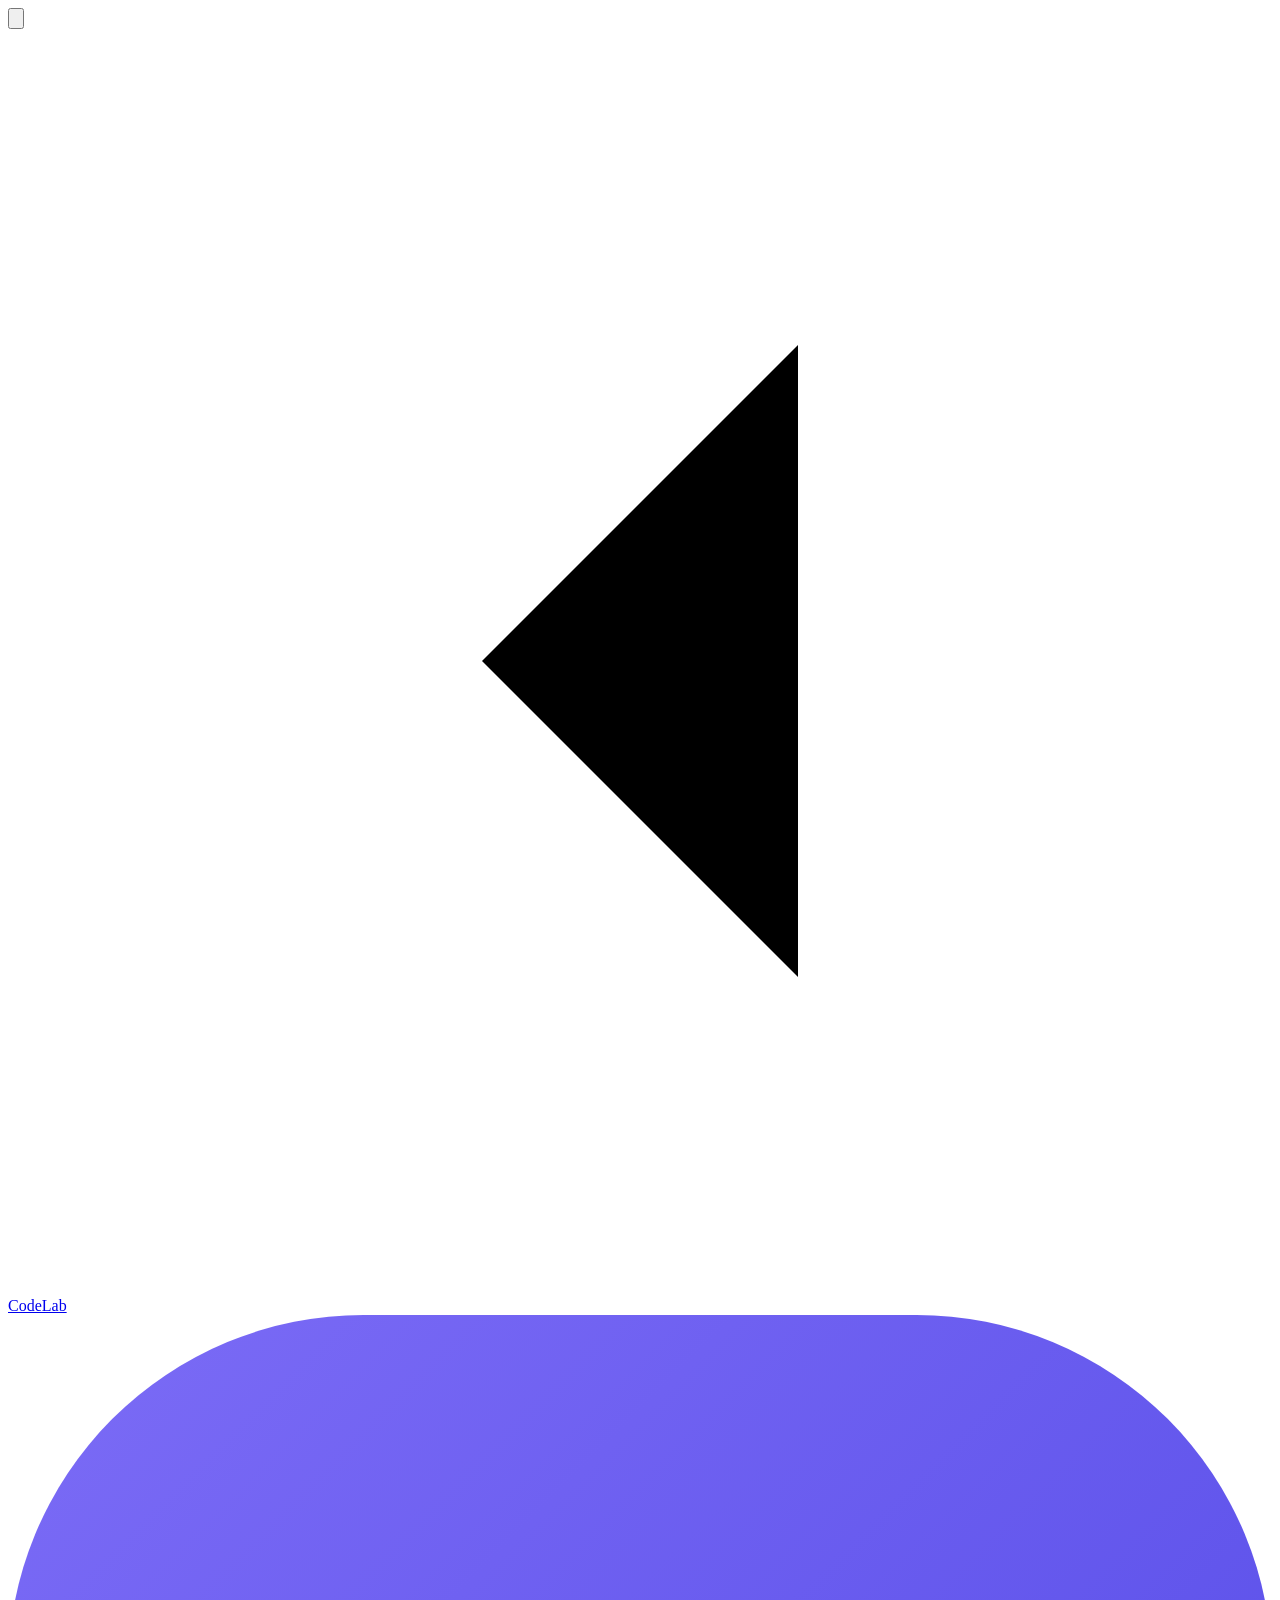
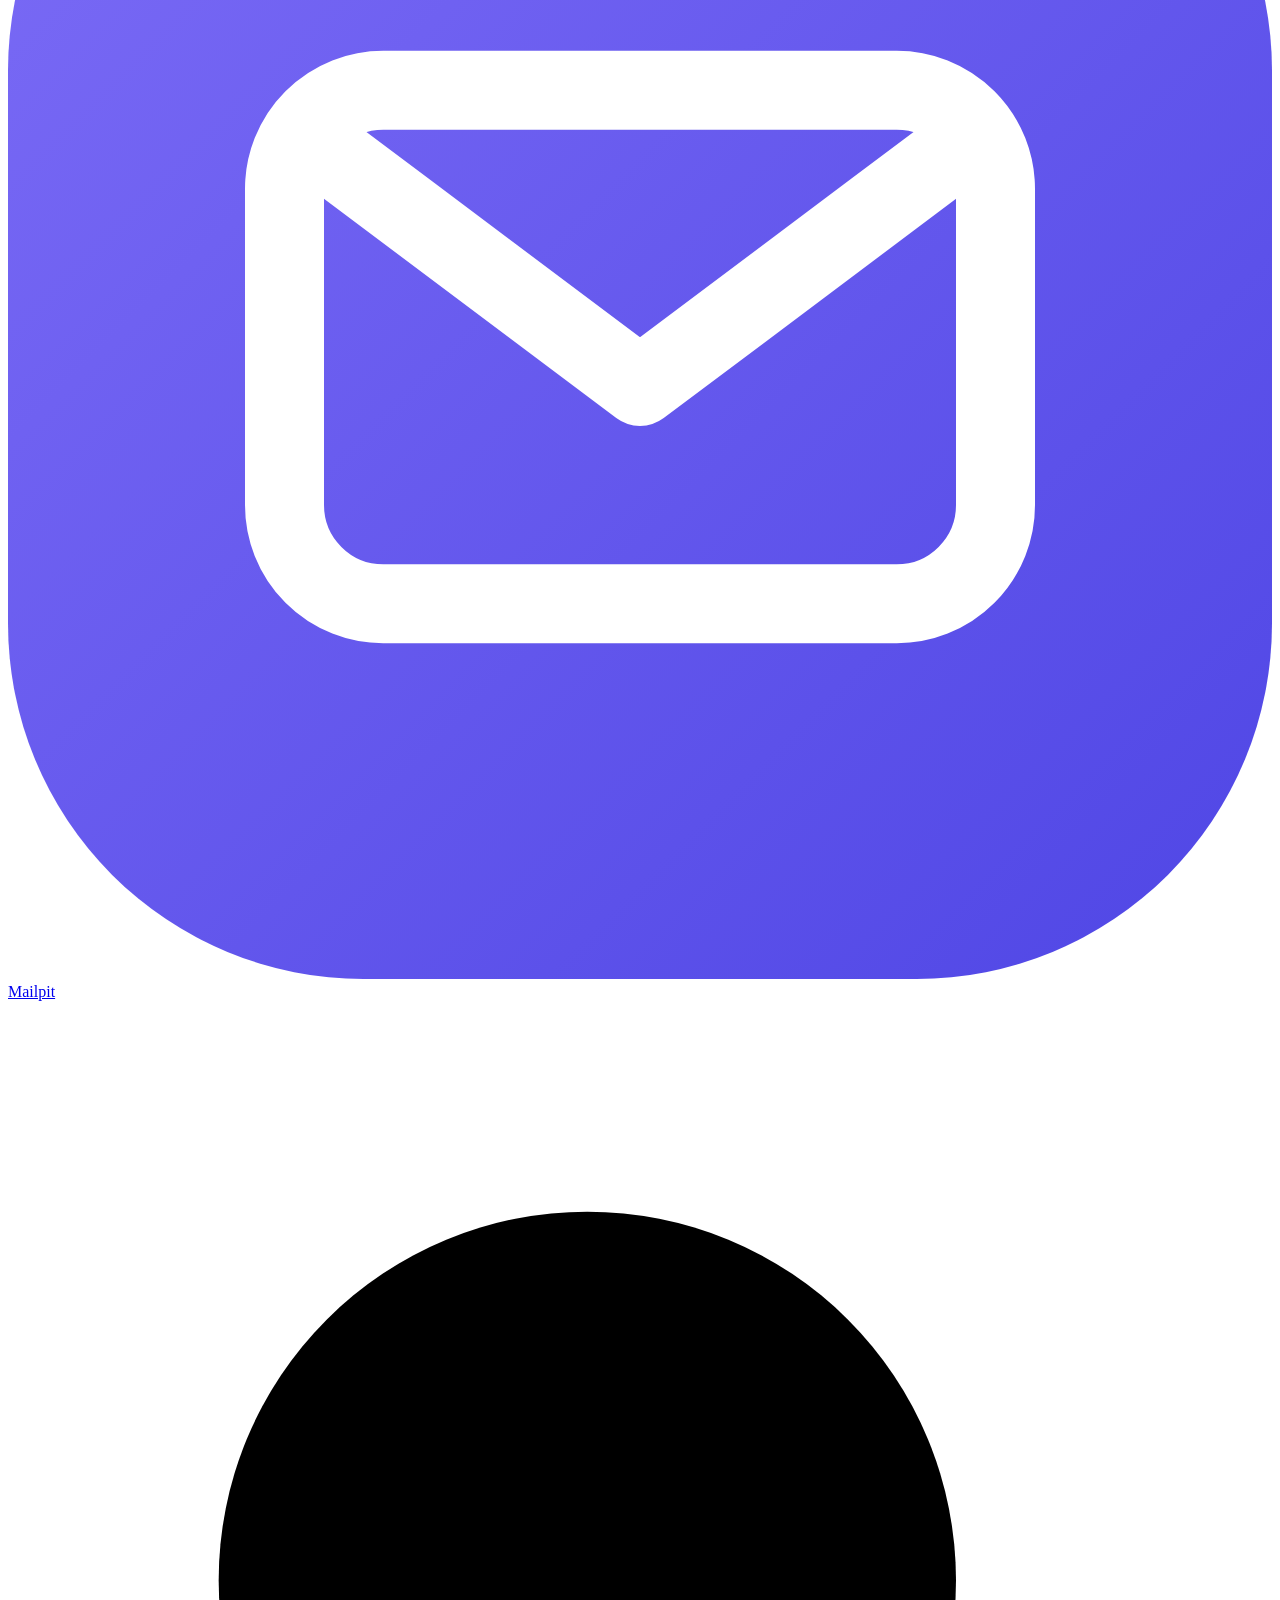
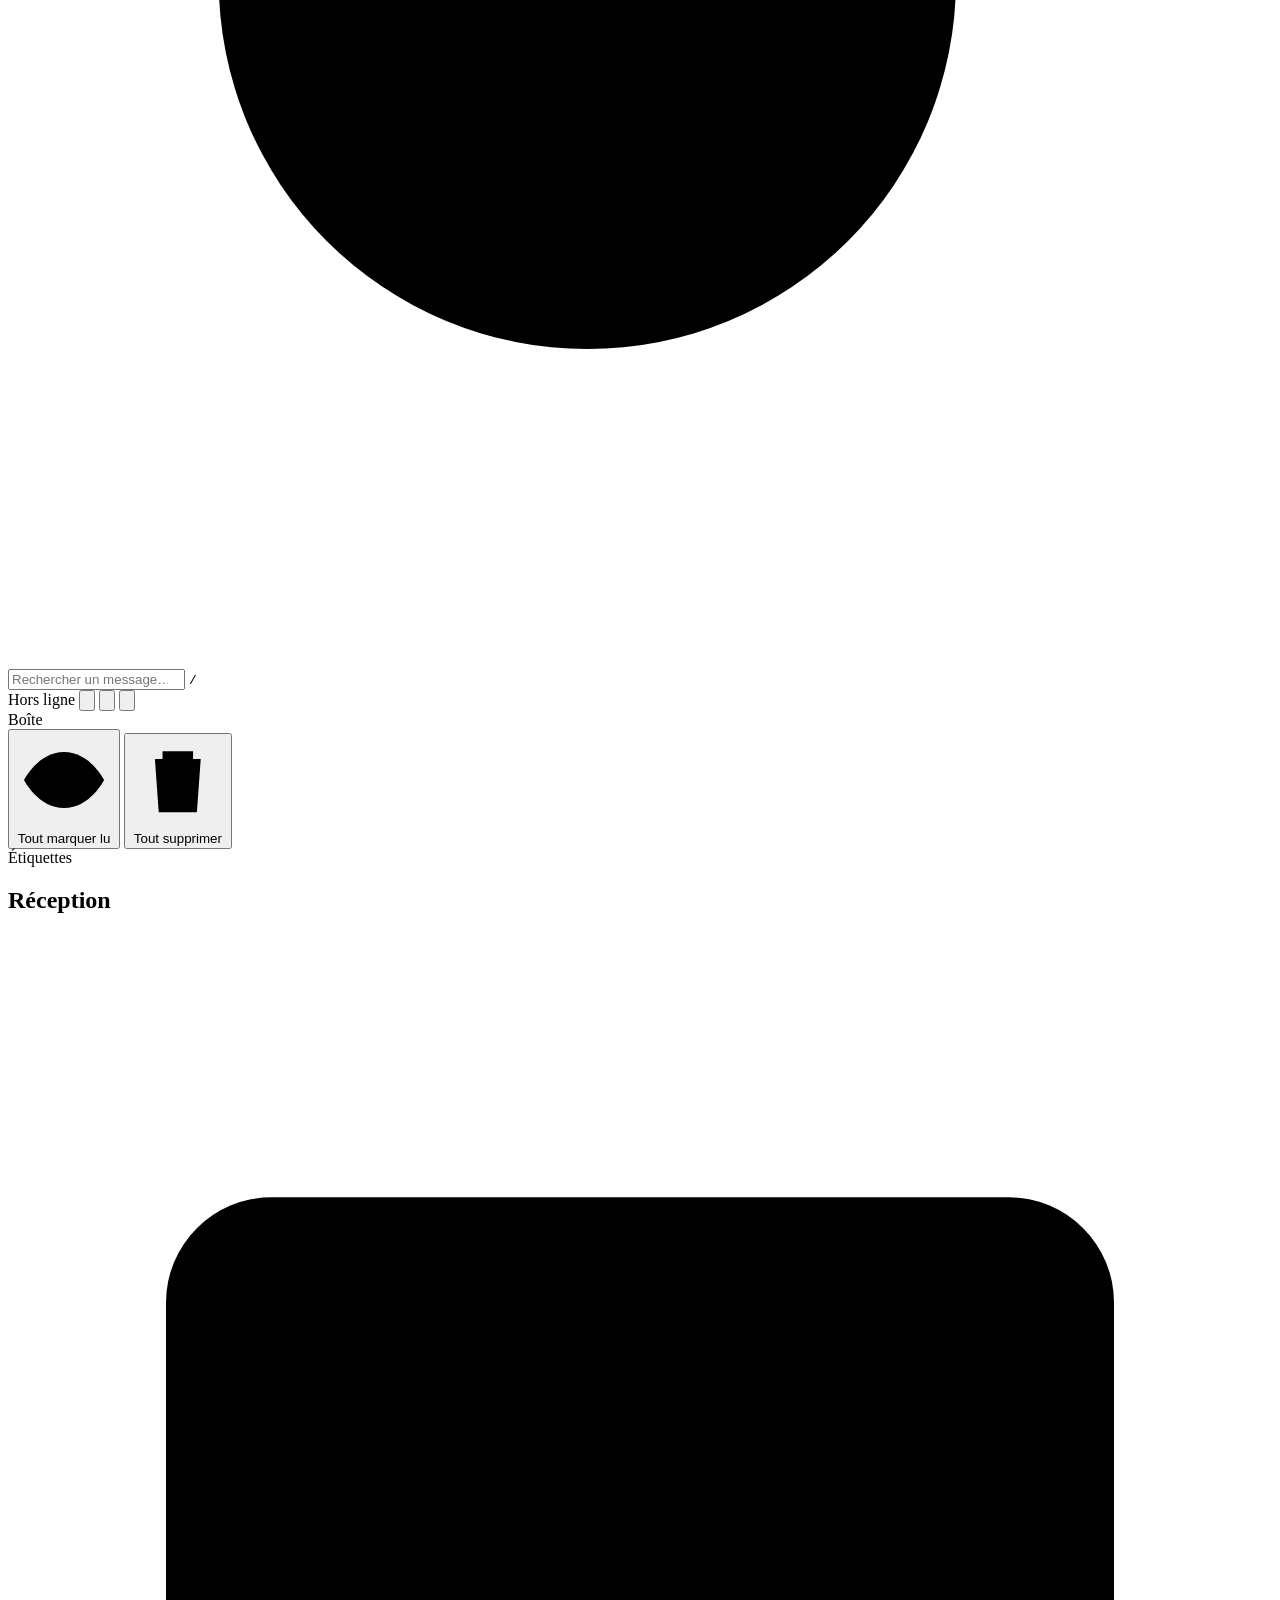
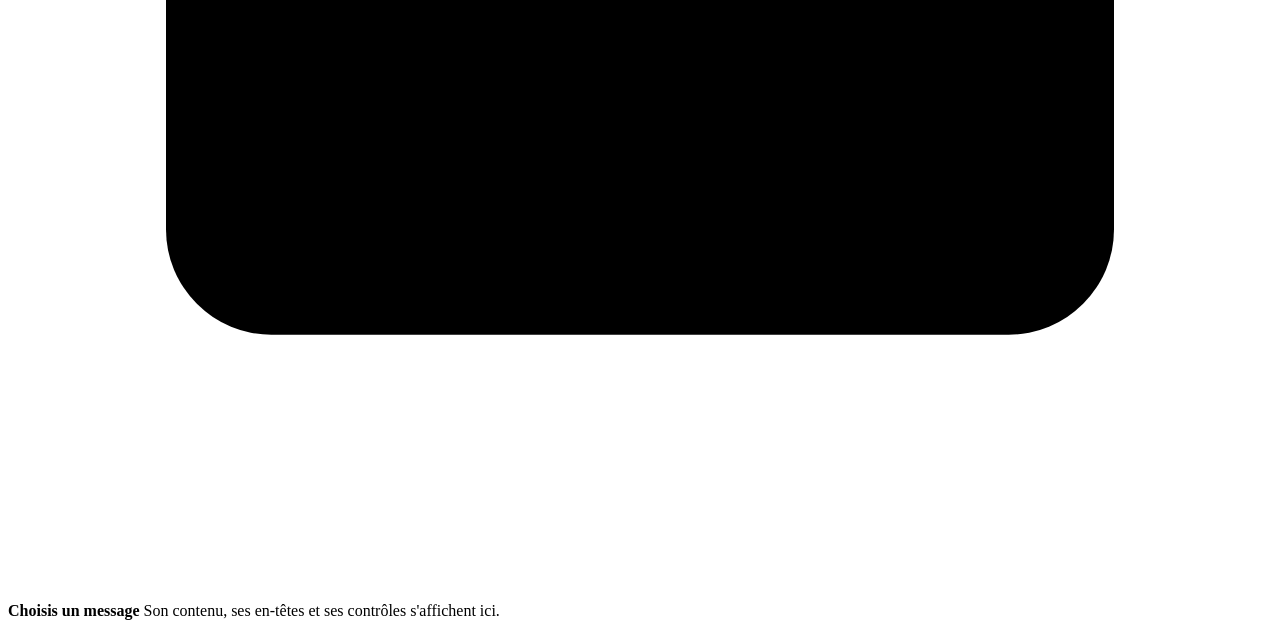
==== dagster/proxy/mailpit-ui/index.html @ d0760bda "Mailpit : interface de CodeLab sur l'API de Mailpit, nouvelle icône - Nouvelle page servie par le pr" ====
<!doctype html>
<html lang="fr">
<head>
<meta charset="utf-8">
<meta name="viewport" content="width=device-width,initial-scale=1">
<meta name="referrer" content="no-referrer">
<meta name="robots" content="noindex, nofollow">
<title>Mailpit · CodeLab</title>
<!-- L'ONGLET PORTE LE LOGO CODELAB, a la MEME adresse que celle du panneau.
     Safari range les icones par nom d'hote, sans le port : une seule image
     a retenir pour tout l'hote, et c'est la notre. Le logo de Mailpit ne
     sert jamais d'icone d'onglet. -->
<link rel="icon" type="image/png" sizes="128x128" href="/icone-codelab.png?v=5">
<link rel="shortcut icon" href="/icone-codelab.png?v=5">
<link rel="stylesheet" href="/_codelab/app.css?v=1">
<script src="/_codelab/theme.js?v=1"></script>
<script src="/_codelab/app.js?v=1" defer></script>
</head>
<body>
<div class="appli" id="appli">

  <header class="barre">
    <button class="icone-btn menu-btn" id="menu-btn" type="button" aria-label="Ouvrir le menu" aria-controls="menu" aria-expanded="false">
      <svg viewBox="0 0 24 24" aria-hidden="true"><path d="M4 7h16M4 12h16M4 17h16"/></svg>
    </button>
    <a class="retour-codelab" id="retour-codelab" href="/" title="Revenir au hub CodeLab">
      <svg viewBox="0 0 24 24" aria-hidden="true"><path d="M15 18l-6-6 6-6"/></svg><span>CodeLab</span>
    </a>
    <a class="marque" href="/" id="marque">
      <svg viewBox="0 0 64 64" aria-hidden="true"><defs><linearGradient id="mp-degrade" x1="0" y1="0" x2="1" y2="1"><stop offset="0" stop-color="#7c6cf6"/><stop offset="1" stop-color="#4f46e5"/></linearGradient></defs><rect width="64" height="64" rx="18" fill="url(#mp-degrade)"/><rect x="14" y="19" width="36" height="26" rx="5" fill="none" stroke="#fff" stroke-width="4" stroke-linejoin="round"/><path d="M16 22 32 34 48 22" fill="none" stroke="#fff" stroke-width="4" stroke-linecap="round" stroke-linejoin="round"/></svg>
      <span>Mailpit</span>
    </a>
    <form class="recherche" id="recherche" role="search">
      <svg viewBox="0 0 24 24" aria-hidden="true"><circle cx="11" cy="11" r="7"/><path d="M20 20l-3.5-3.5"/></svg>
      <input id="recherche-champ" type="search" placeholder="Rechercher un message…" aria-label="Rechercher un message" autocomplete="off" spellcheck="false">
      <kbd>/</kbd>
    </form>
    <div class="barre-droite">
      <span class="direct" id="direct" title="Les nouveaux messages arrivent sans recharger"><i></i><span>Hors ligne</span></span>
      <span class="pagination-texte" id="pagination-texte"></span>
      <button class="icone-btn" id="page-prec" type="button" aria-label="Page précédente"><svg viewBox="0 0 24 24" aria-hidden="true"><path d="M15 18l-6-6 6-6"/></svg></button>
      <button class="icone-btn" id="page-suiv" type="button" aria-label="Page suivante"><svg viewBox="0 0 24 24" aria-hidden="true"><path d="M9 18l6-6-6-6"/></svg></button>
      <button class="icone-btn" id="apropos-btn" type="button" aria-label="À propos de Mailpit"><svg viewBox="0 0 24 24" aria-hidden="true"><circle cx="12" cy="12" r="3"/><path d="M19.4 15a1.7 1.7 0 0 0 .3 1.8l.1.1a2 2 0 1 1-2.8 2.8l-.1-.1a1.7 1.7 0 0 0-1.8-.3 1.7 1.7 0 0 0-1 1.5V21a2 2 0 0 1-4 0v-.1a1.7 1.7 0 0 0-1.1-1.5 1.7 1.7 0 0 0-1.8.3l-.1.1a2 2 0 1 1-2.8-2.8l.1-.1a1.7 1.7 0 0 0 .3-1.8 1.7 1.7 0 0 0-1.5-1H3a2 2 0 0 1 0-4h.1a1.7 1.7 0 0 0 1.5-1.1 1.7 1.7 0 0 0-.3-1.8l-.1-.1a2 2 0 1 1 2.8-2.8l.1.1a1.7 1.7 0 0 0 1.8.3H9a1.7 1.7 0 0 0 1-1.5V3a2 2 0 0 1 4 0v.1a1.7 1.7 0 0 0 1 1.5 1.7 1.7 0 0 0 1.8-.3l.1-.1a2 2 0 1 1 2.8 2.8l-.1.1a1.7 1.7 0 0 0-.3 1.8V9a1.7 1.7 0 0 0 1.5 1H21a2 2 0 0 1 0 4h-.1a1.7 1.7 0 0 0-1.5 1z"/></svg></button>
    </div>
  </header>

  <div class="corps">
    <div class="voile" id="voile" hidden></div>

    <!-- Le menu. Son pied reste VIDE : rien en bas a gauche. -->
    <nav class="menu" id="menu" aria-label="Boîte de réception">
      <div class="menu-titre">Boîte</div>
      <div class="menu-liste" id="filtres"></div>
      <button class="menu-ligne discret" id="tout-lu" type="button">
        <svg viewBox="0 0 24 24" aria-hidden="true"><path d="M2 12s3.5-7 10-7 10 7 10 7-3.5 7-10 7S2 12 2 12z"/><circle cx="12" cy="12" r="3"/></svg>
        <span>Tout marquer lu</span>
      </button>
      <button class="menu-ligne discret" id="tout-supprimer" type="button">
        <svg viewBox="0 0 24 24" aria-hidden="true"><path d="M3 6h18M8 6V4h8v2M6 6l1 14h10l1-14"/></svg>
        <span>Tout supprimer</span>
      </button>
      <div class="menu-titre">Étiquettes</div>
      <div class="menu-liste" id="etiquettes"></div>
      <p class="menu-vide" id="etiquettes-vide" hidden>Aucune étiquette. Une application en pose avec l'en-tête <code>X-Tags</code>.</p>
    </nav>

    <section class="liste" id="liste" aria-label="Messages">
      <div class="liste-tete">
        <div>
          <h1 id="liste-titre">Réception</h1>
          <p id="liste-sous-titre"></p>
        </div>
      </div>
      <div class="liste-messages" id="liste-messages" role="list"></div>
      <div class="liste-vide" id="liste-vide" hidden>
        <svg viewBox="0 0 24 24" aria-hidden="true"><rect x="3" y="5" width="18" height="14" rx="2"/><path d="M3 7l9 6 9-6"/></svg>
        <b id="liste-vide-titre">Aucun message</b>
        <span id="liste-vide-texte">Les mails envoyés par tes applications arrivent ici.</span>
      </div>
    </section>

    <div class="lecture" id="lecture">
    <article class="message" id="message" aria-label="Message" hidden>
      <div class="message-outils">
        <button class="outil retour" id="retour-liste" type="button"><svg viewBox="0 0 24 24" aria-hidden="true"><path d="M19 12H5M11 18l-6-6 6-6"/></svg><span>Retour</span></button>
        <span class="espace"></span>
        <button class="icone-btn sans-bord" id="act-nonlu" type="button" aria-label="Marquer comme non lu" title="Marquer comme non lu"><svg viewBox="0 0 24 24" aria-hidden="true"><path d="M2 12s3.5-7 10-7 10 7 10 7-3.5 7-10 7S2 12 2 12zM3 3l18 18"/></svg></button>
        <button class="icone-btn sans-bord" id="act-supprimer" type="button" aria-label="Supprimer" title="Supprimer"><svg viewBox="0 0 24 24" aria-hidden="true"><path d="M3 6h18M8 6V4h8v2M6 6l1 14h10l1-14"/></svg></button>
        <a class="icone-btn sans-bord" id="act-telecharger" href="#" aria-label="Télécharger le .eml" title="Télécharger le .eml"><svg viewBox="0 0 24 24" aria-hidden="true"><path d="M12 3v12M7 10l5 5 5-5M5 21h14"/></svg></a>
        <button class="icone-btn sans-bord" id="act-prec" type="button" aria-label="Message précédent" title="Message précédent"><svg viewBox="0 0 24 24" aria-hidden="true"><path d="M15 18l-6-6 6-6"/></svg></button>
        <button class="icone-btn sans-bord" id="act-suiv" type="button" aria-label="Message suivant" title="Message suivant"><svg viewBox="0 0 24 24" aria-hidden="true"><path d="M9 18l6-6-6-6"/></svg></button>
      </div>
      <div class="message-tete">
        <h2 id="m-sujet"></h2>
        <span class="pastille" id="m-pj" hidden></span>
      </div>
      <div class="expediteur">
        <span class="avatar grand" id="m-avatar"></span>
        <div class="expediteur-texte">
          <b id="m-de"></b>
          <span id="m-adresses"></span>
        </div>
        <time id="m-date"></time>
      </div>
      <div class="m-etiquettes" id="m-etiquettes"></div>
      <nav class="onglets" id="onglets" aria-label="Vues du message"></nav>
      <div class="vue" id="vue"></div>
    </article>

    <aside class="details" id="details" aria-label="Détails du message" hidden>
      <section>
        <h3>Détails</h3>
        <dl class="details-grille" id="d-grille"></dl>
      </section>
      <section>
        <h3>Contrôles</h3>
        <div class="controle"><span>Compatibilité HTML</span><b class="score" id="d-html">…</b></div>
        <div class="controle"><span>Liens</span><button class="lien-btn" id="d-liens" type="button">Vérifier</button></div>
      </section>
      <section>
        <h3>Actions</h3>
        <button class="action" id="d-nonlu" type="button"><svg viewBox="0 0 24 24" aria-hidden="true"><path d="M2 12s3.5-7 10-7 10 7 10 7-3.5 7-10 7S2 12 2 12z"/><circle cx="12" cy="12" r="3"/></svg>Marquer non lu</button>
        <button class="action" id="d-etiquettes" type="button"><svg viewBox="0 0 24 24" aria-hidden="true"><path d="M20 12l-8 8-9-9V3h8zM7.5 7.5h.01"/></svg>Ajouter une étiquette</button>
        <a class="action" id="d-telecharger" href="#"><svg viewBox="0 0 24 24" aria-hidden="true"><path d="M12 3v12M7 10l5 5 5-5M5 21h14"/></svg>Télécharger le .eml</a>
        <button class="action danger" id="d-supprimer" type="button"><svg viewBox="0 0 24 24" aria-hidden="true"><path d="M3 6h18M8 6V4h8v2M6 6l1 14h10l1-14"/></svg>Supprimer</button>
      </section>
      <button class="details-lien" id="d-entetes" type="button">En-têtes bruts<span aria-hidden="true">›</span></button>
    </aside>

    <div class="accueil" id="accueil">
      <svg viewBox="0 0 24 24" aria-hidden="true"><rect x="3" y="5" width="18" height="14" rx="2"/><path d="M3 7l9 6 9-6"/></svg>
      <b>Choisis un message</b>
      <span>Son contenu, ses en-têtes et ses contrôles s'affichent ici.</span>
    </div>
    </div>
  </div>
</div>

<dialog class="fenetre" id="apropos" aria-labelledby="apropos-titre">
  <form method="dialog">
    <h2 id="apropos-titre">À propos de Mailpit</h2>
    <dl class="details-grille" id="apropos-grille"></dl>
    <p class="note">Mailpit garde et relaie les mails ; cette interface est celle de CodeLab, construite sur son API.</p>
    <div class="fenetre-pied"><button class="bouton" value="ok">Fermer</button></div>
  </form>
</dialog>

<dialog class="fenetre" id="confirmer" aria-labelledby="confirmer-titre">
  <form method="dialog">
    <h2 id="confirmer-titre"></h2>
    <p id="confirmer-texte"></p>
    <div class="fenetre-pied">
      <button class="bouton" value="non">Annuler</button>
      <button class="bouton danger" value="oui" id="confirmer-ok">Supprimer</button>
    </div>
  </form>
</dialog>

<div class="toast" id="toast" role="status" aria-live="polite" hidden></div>
</body>
</html>
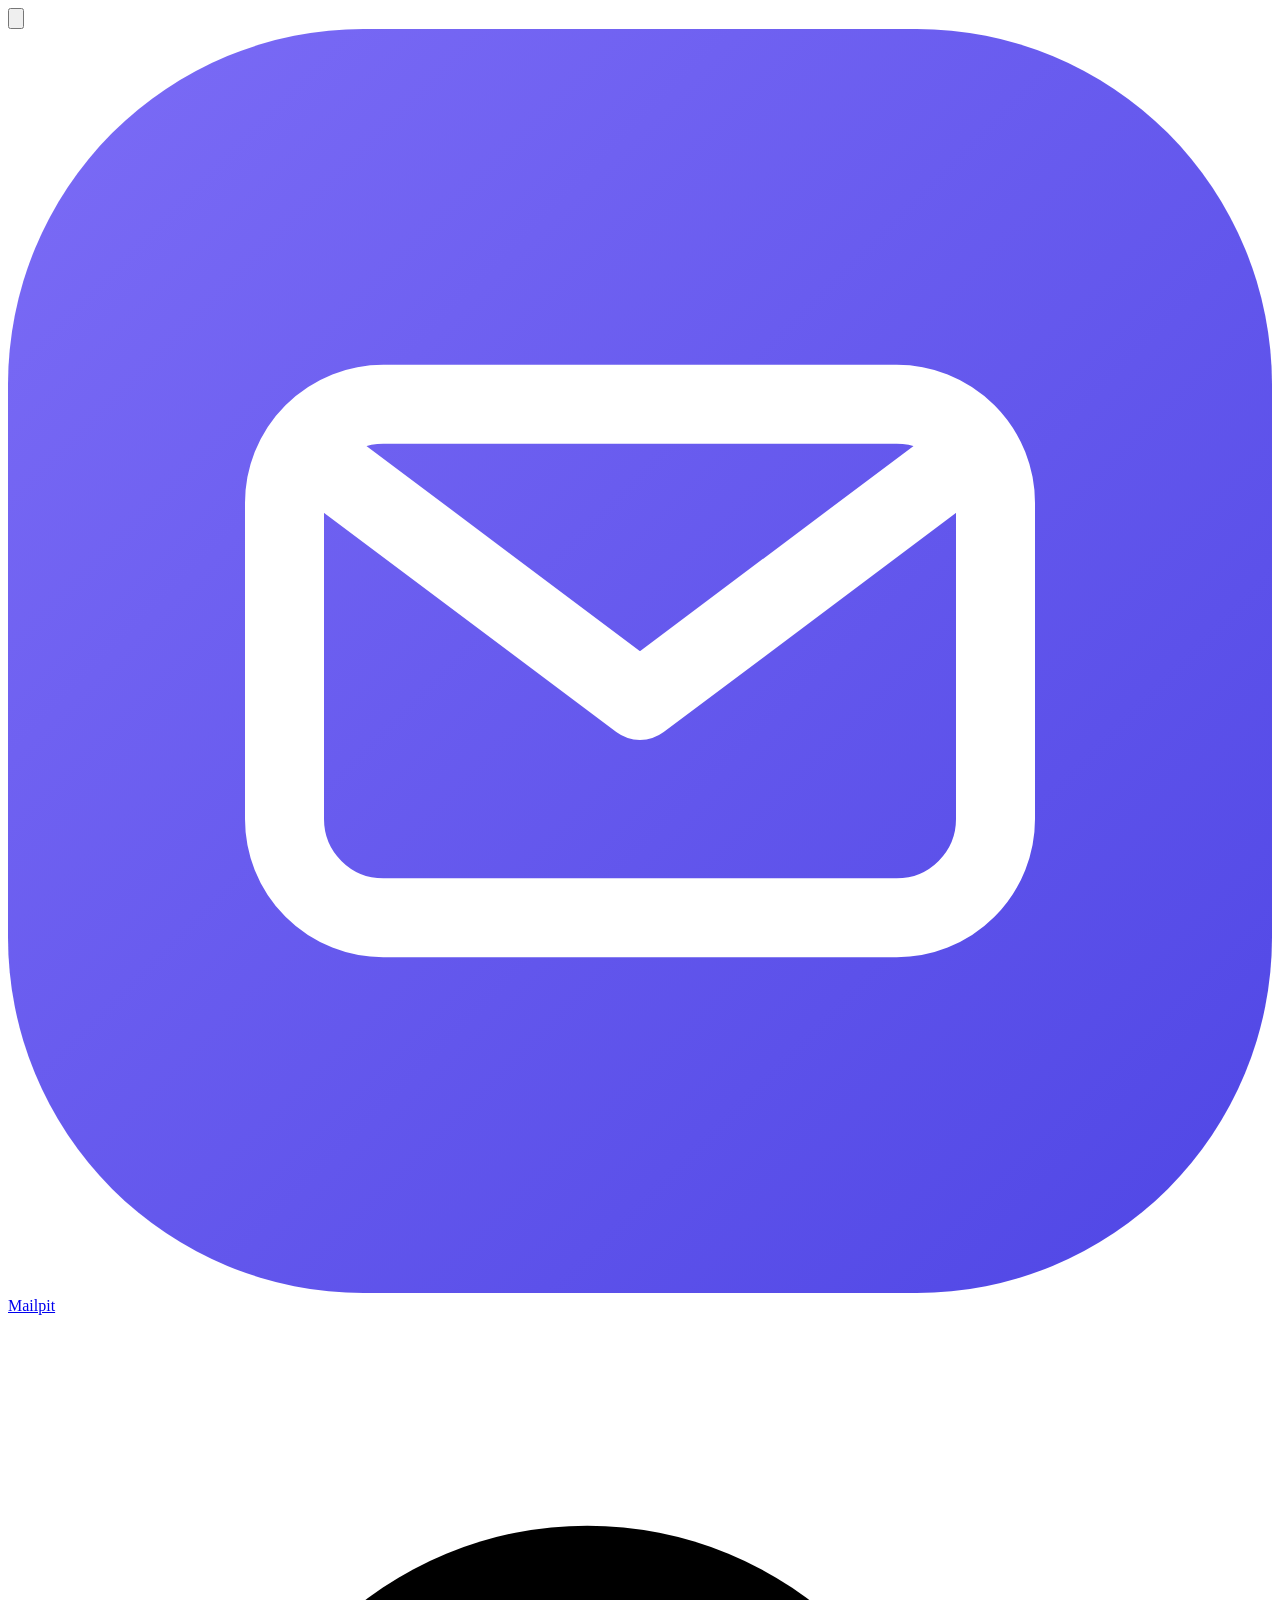
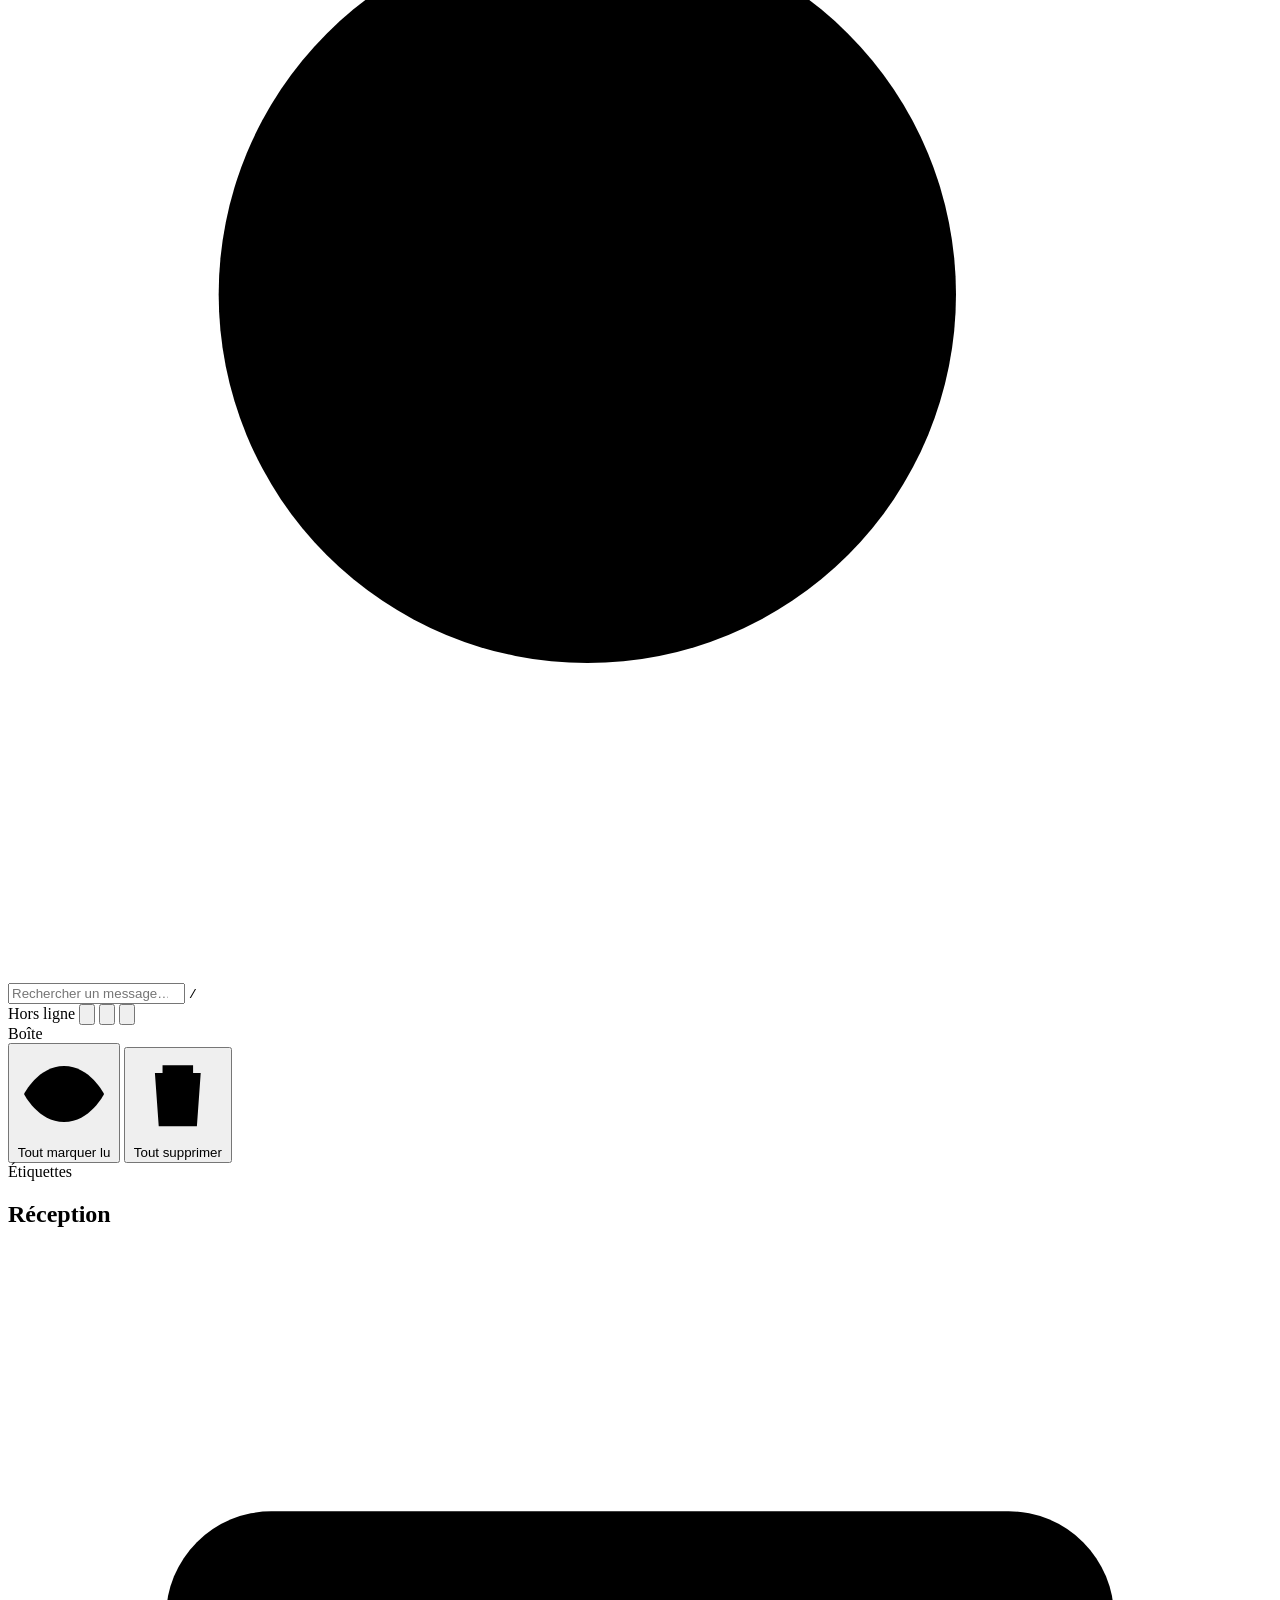
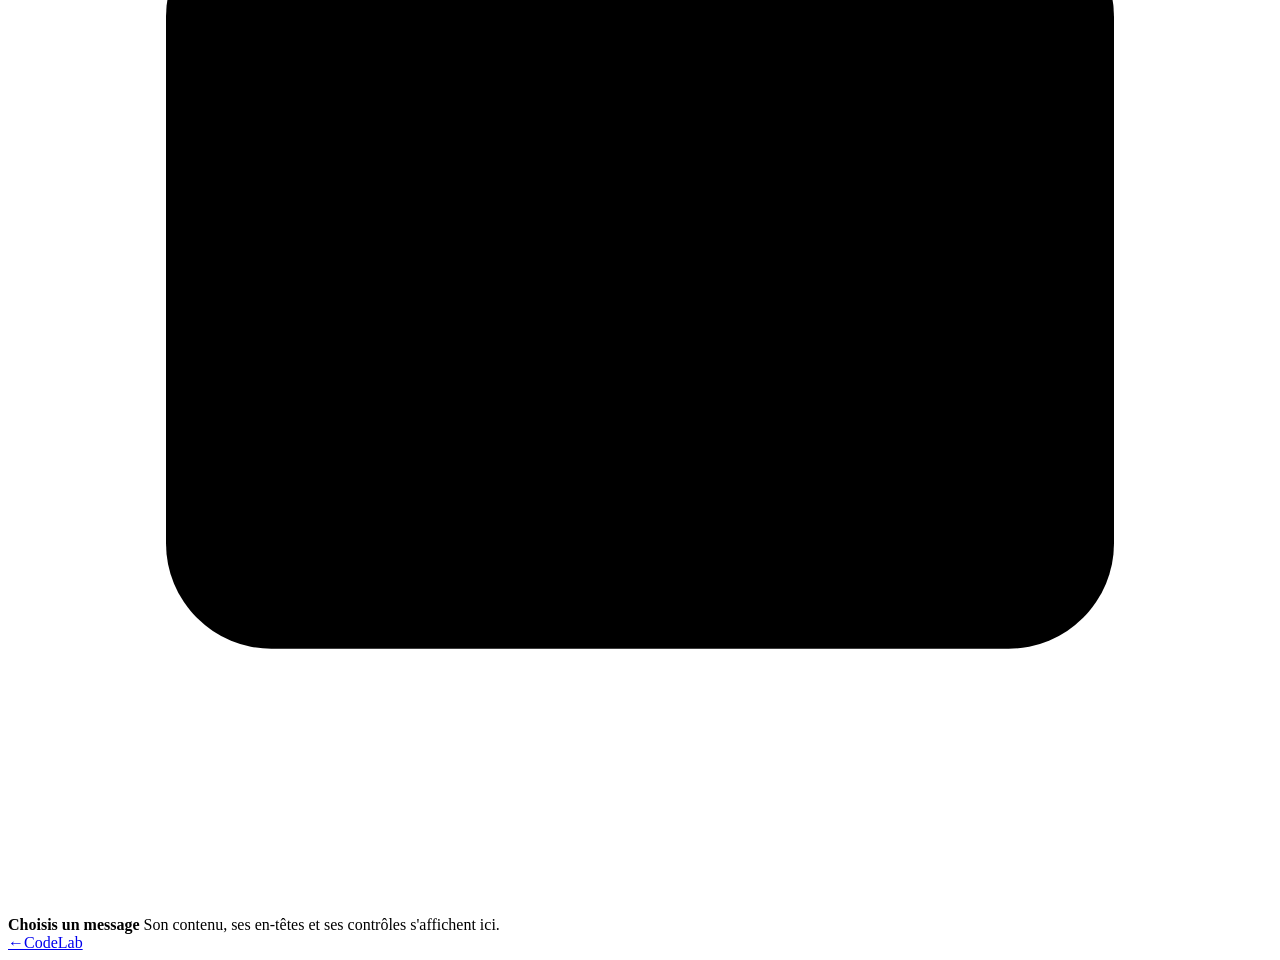
==== commit b559d876: "Onglet « CodeLab », icône d'onglet à une adresse neuve, ruban de retour commun dans Mailpit - Le tit" ====
--- a/dagster/proxy/mailpit-ui/index.html
+++ b/dagster/proxy/mailpit-ui/index.html
@@ -10,8 +10,8 @@
      Safari range les icones par nom d'hote, sans le port : une seule image
      a retenir pour tout l'hote, et c'est la notre. Le logo de Mailpit ne
      sert jamais d'icone d'onglet. -->
-<link rel="icon" type="image/png" sizes="128x128" href="/icone-codelab.png?v=5">
-<link rel="shortcut icon" href="/icone-codelab.png?v=5">
+<link rel="icon" type="image/png" sizes="128x128" href="/codelab-onglet.png">
+<link rel="shortcut icon" href="/codelab-onglet.png">
 <link rel="stylesheet" href="/_codelab/app.css?v=1">
 <script src="/_codelab/theme.js?v=1"></script>
 <script src="/_codelab/app.js?v=1" defer></script>
@@ -23,9 +23,6 @@
     <button class="icone-btn menu-btn" id="menu-btn" type="button" aria-label="Ouvrir le menu" aria-controls="menu" aria-expanded="false">
       <svg viewBox="0 0 24 24" aria-hidden="true"><path d="M4 7h16M4 12h16M4 17h16"/></svg>
     </button>
-    <a class="retour-codelab" id="retour-codelab" href="/" title="Revenir au hub CodeLab">
-      <svg viewBox="0 0 24 24" aria-hidden="true"><path d="M15 18l-6-6 6-6"/></svg><span>CodeLab</span>
-    </a>
     <a class="marque" href="/" id="marque">
       <svg viewBox="0 0 64 64" aria-hidden="true"><defs><linearGradient id="mp-degrade" x1="0" y1="0" x2="1" y2="1"><stop offset="0" stop-color="#7c6cf6"/><stop offset="1" stop-color="#4f46e5"/></linearGradient></defs><rect width="64" height="64" rx="18" fill="url(#mp-degrade)"/><rect x="14" y="19" width="36" height="26" rx="5" fill="none" stroke="#fff" stroke-width="4" stroke-linejoin="round"/><path d="M16 22 32 34 48 22" fill="none" stroke="#fff" stroke-width="4" stroke-linecap="round" stroke-linejoin="round"/></svg>
       <span>Mailpit</span>
@@ -157,5 +154,11 @@
 </dialog>
 
 <div class="toast" id="toast" role="status" aria-live="polite" hidden></div>
+
+<!-- LE RUBAN DE RETOUR, LE MEME QUE SUR TOUTES LES APPLICATIONS : meme id,
+     meme place (en bas a gauche), meme dessin. Ailleurs, le proxy l'injecte
+     avec des styles en ligne ; ici la politique de securite les interdit,
+     les memes valeurs sont donc dans app.css. -->
+<a href="/" target="_top" id="codelab-retour-hub" title="Revenir au hub CodeLab"><span>&#8592;</span><span>CodeLab</span></a>
 </body>
 </html>
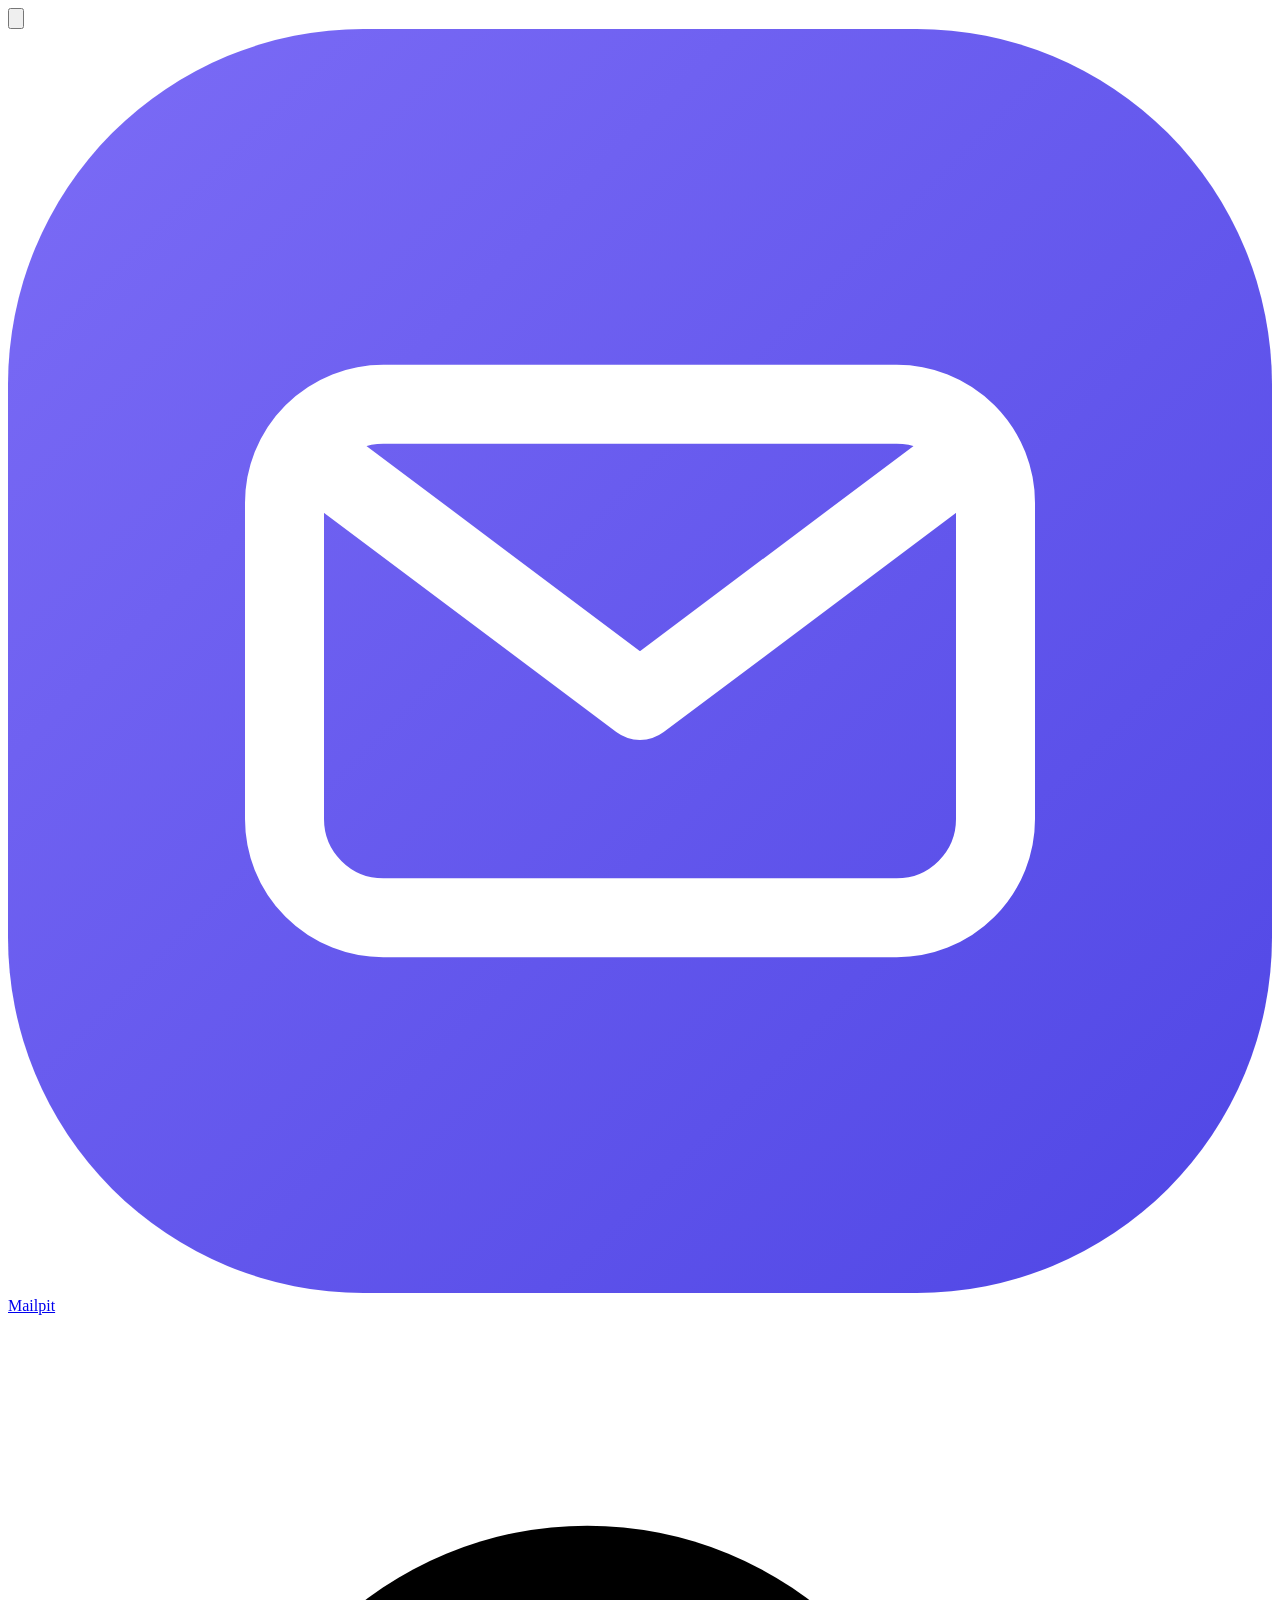
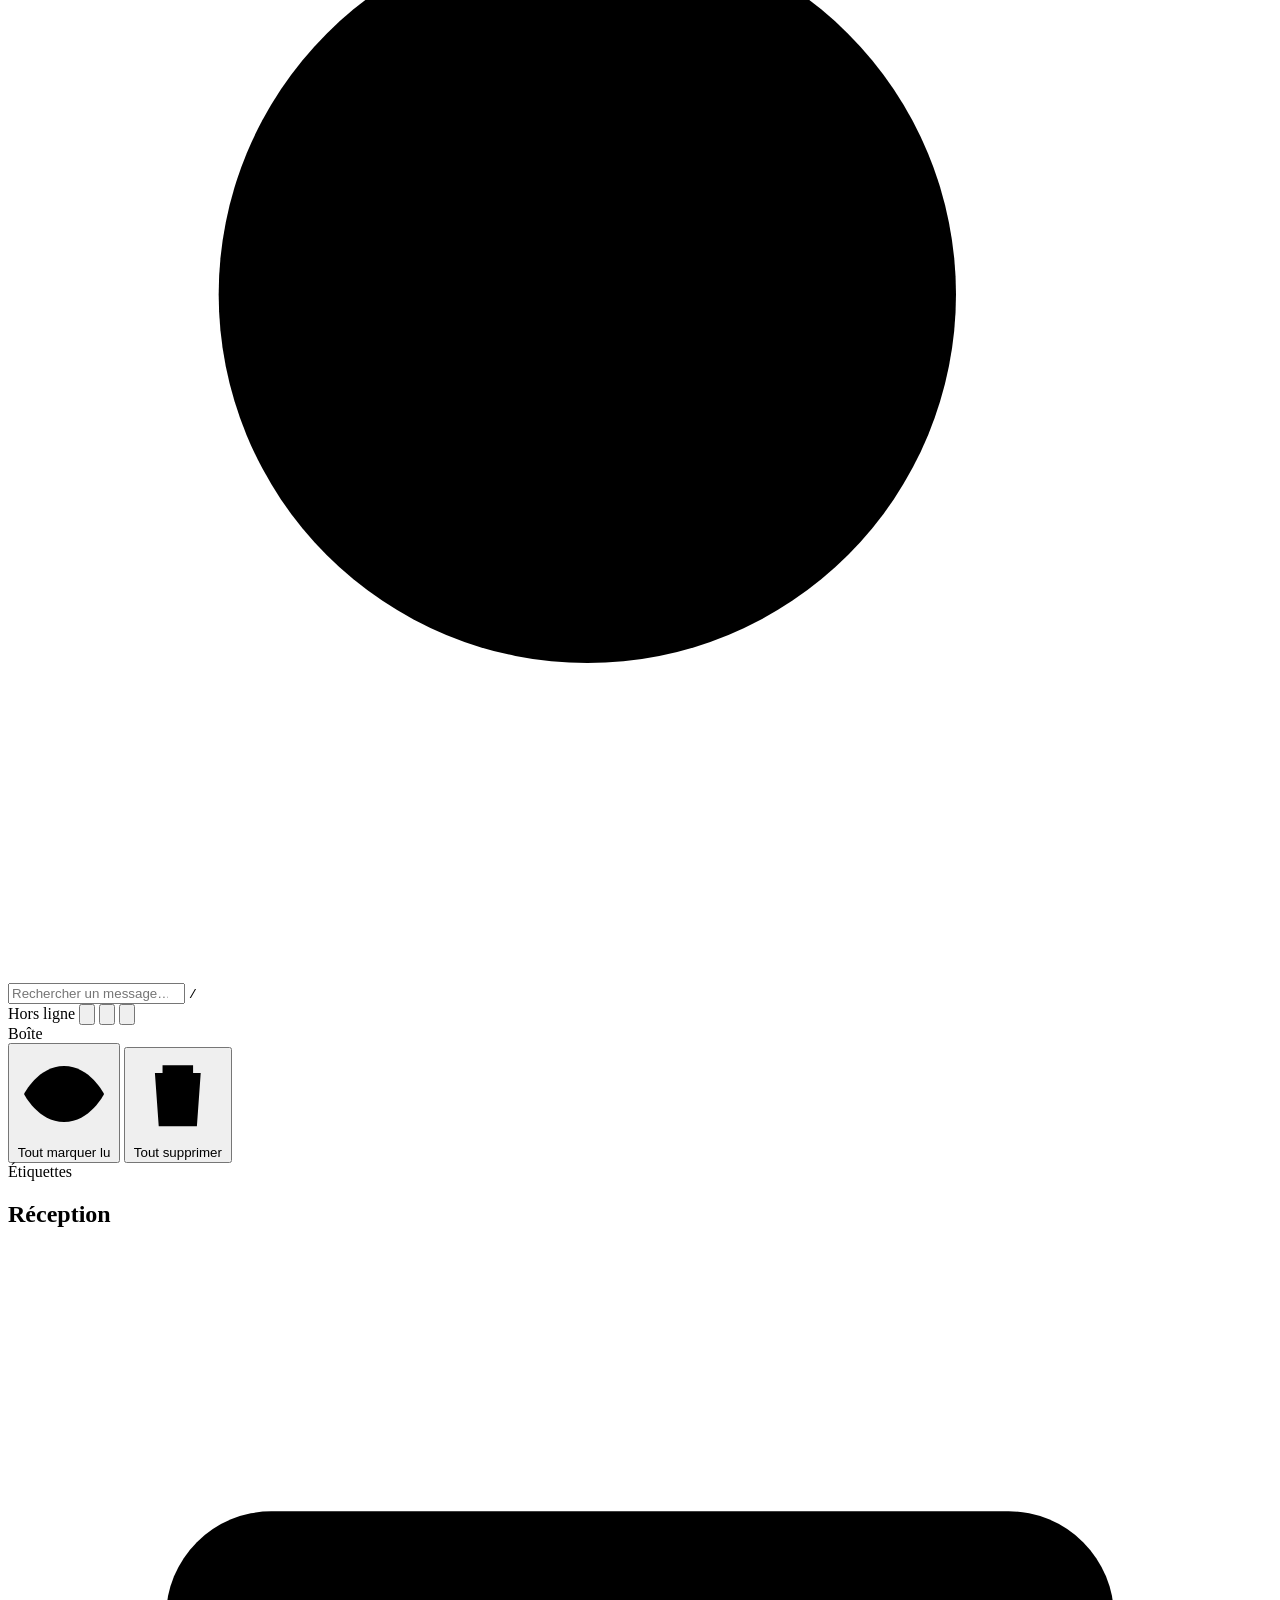
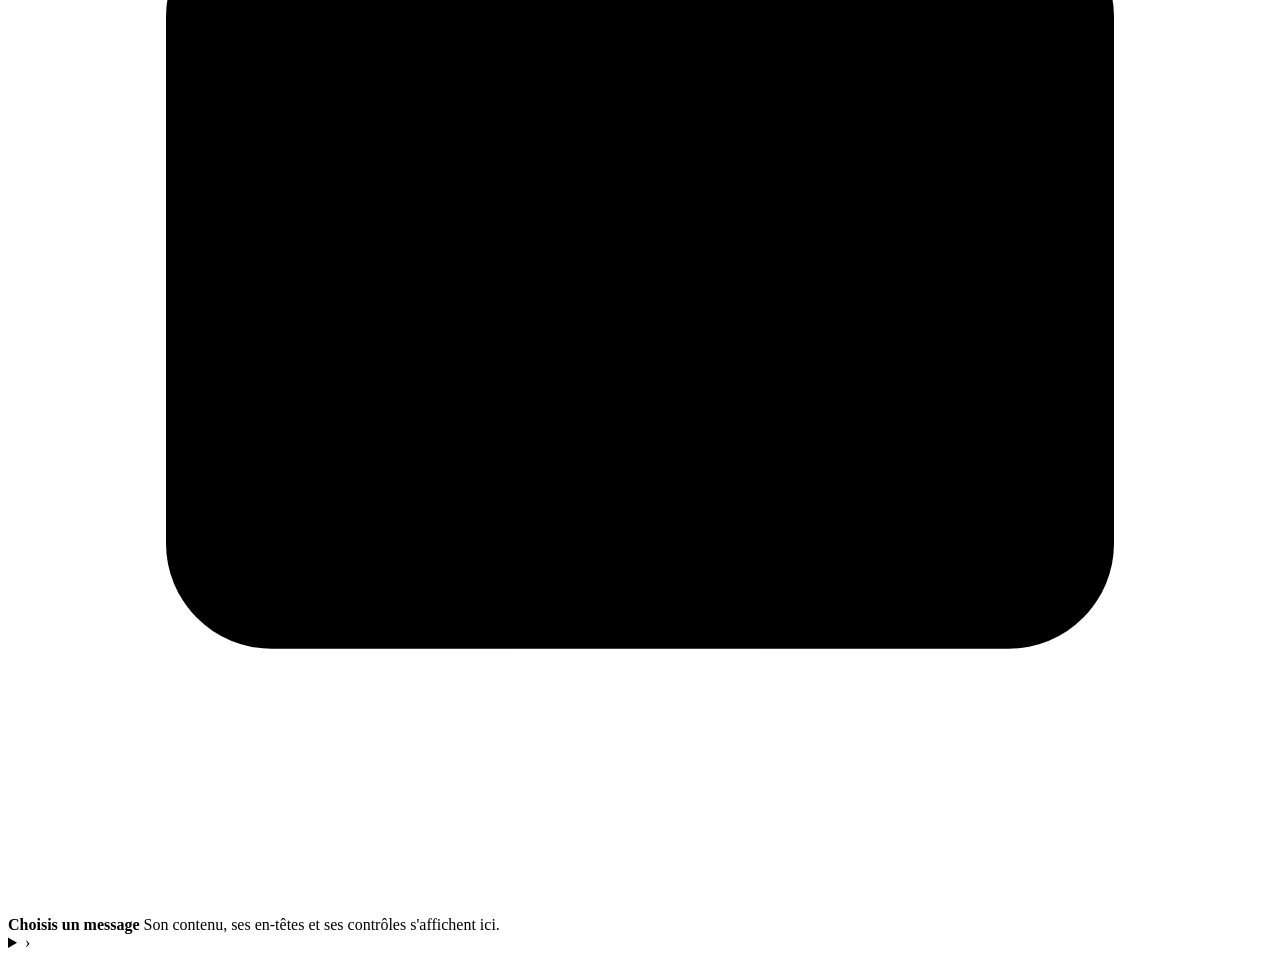
==== commit 6ab939d0: "Ruban réductible, manifeste suivi, couleurs libres, prénom et nom Cinq demandes :  « Le bouton codel" ====
--- a/dagster/proxy/mailpit-ui/index.html
+++ b/dagster/proxy/mailpit-ui/index.html
@@ -6,12 +6,9 @@
 <meta name="referrer" content="no-referrer">
 <meta name="robots" content="noindex, nofollow">
 <title>Mailpit · CodeLab</title>
-<!-- L'ONGLET PORTE LE LOGO CODELAB, a la MEME adresse que celle du panneau.
-     Safari range les icones par nom d'hote, sans le port : une seule image
-     a retenir pour tout l'hote, et c'est la notre. Le logo de Mailpit ne
-     sert jamais d'icone d'onglet. -->
-<link rel="icon" type="image/png" sizes="128x128" href="/codelab-onglet.png">
-<link rel="shortcut icon" href="/codelab-onglet.png">
+<!-- L'onglet porte l'icone de Mailpit (l'enveloppe violette), a une adresse
+     qui n'est qu'a elle : voir mailpit.conf. -->
+<link rel="icon" type="image/png" sizes="192x192" href="/mailpit-onglet.png">
 <link rel="stylesheet" href="/_codelab/app.css?v=1">
 <script src="/_codelab/theme.js?v=1"></script>
 <script src="/_codelab/app.js?v=1" defer></script>
@@ -159,6 +156,6 @@
      meme place (en bas a gauche), meme dessin. Ailleurs, le proxy l'injecte
      avec des styles en ligne ; ici la politique de securite les interdit,
      les memes valeurs sont donc dans app.css. -->
-<a href="/" target="_top" id="codelab-retour-hub" title="Revenir au hub CodeLab"><span>&#8592;</span><span>CodeLab</span></a>
+<details id="codelab-ruban"><summary title="CodeLab" aria-label="Afficher le bouton CodeLab"><span>&#8250;</span></summary><a href="/" target="_top" id="codelab-retour-hub" title="Revenir au hub CodeLab"><span>&#8592;</span><span>CodeLab</span></a></details>
 </body>
 </html>
